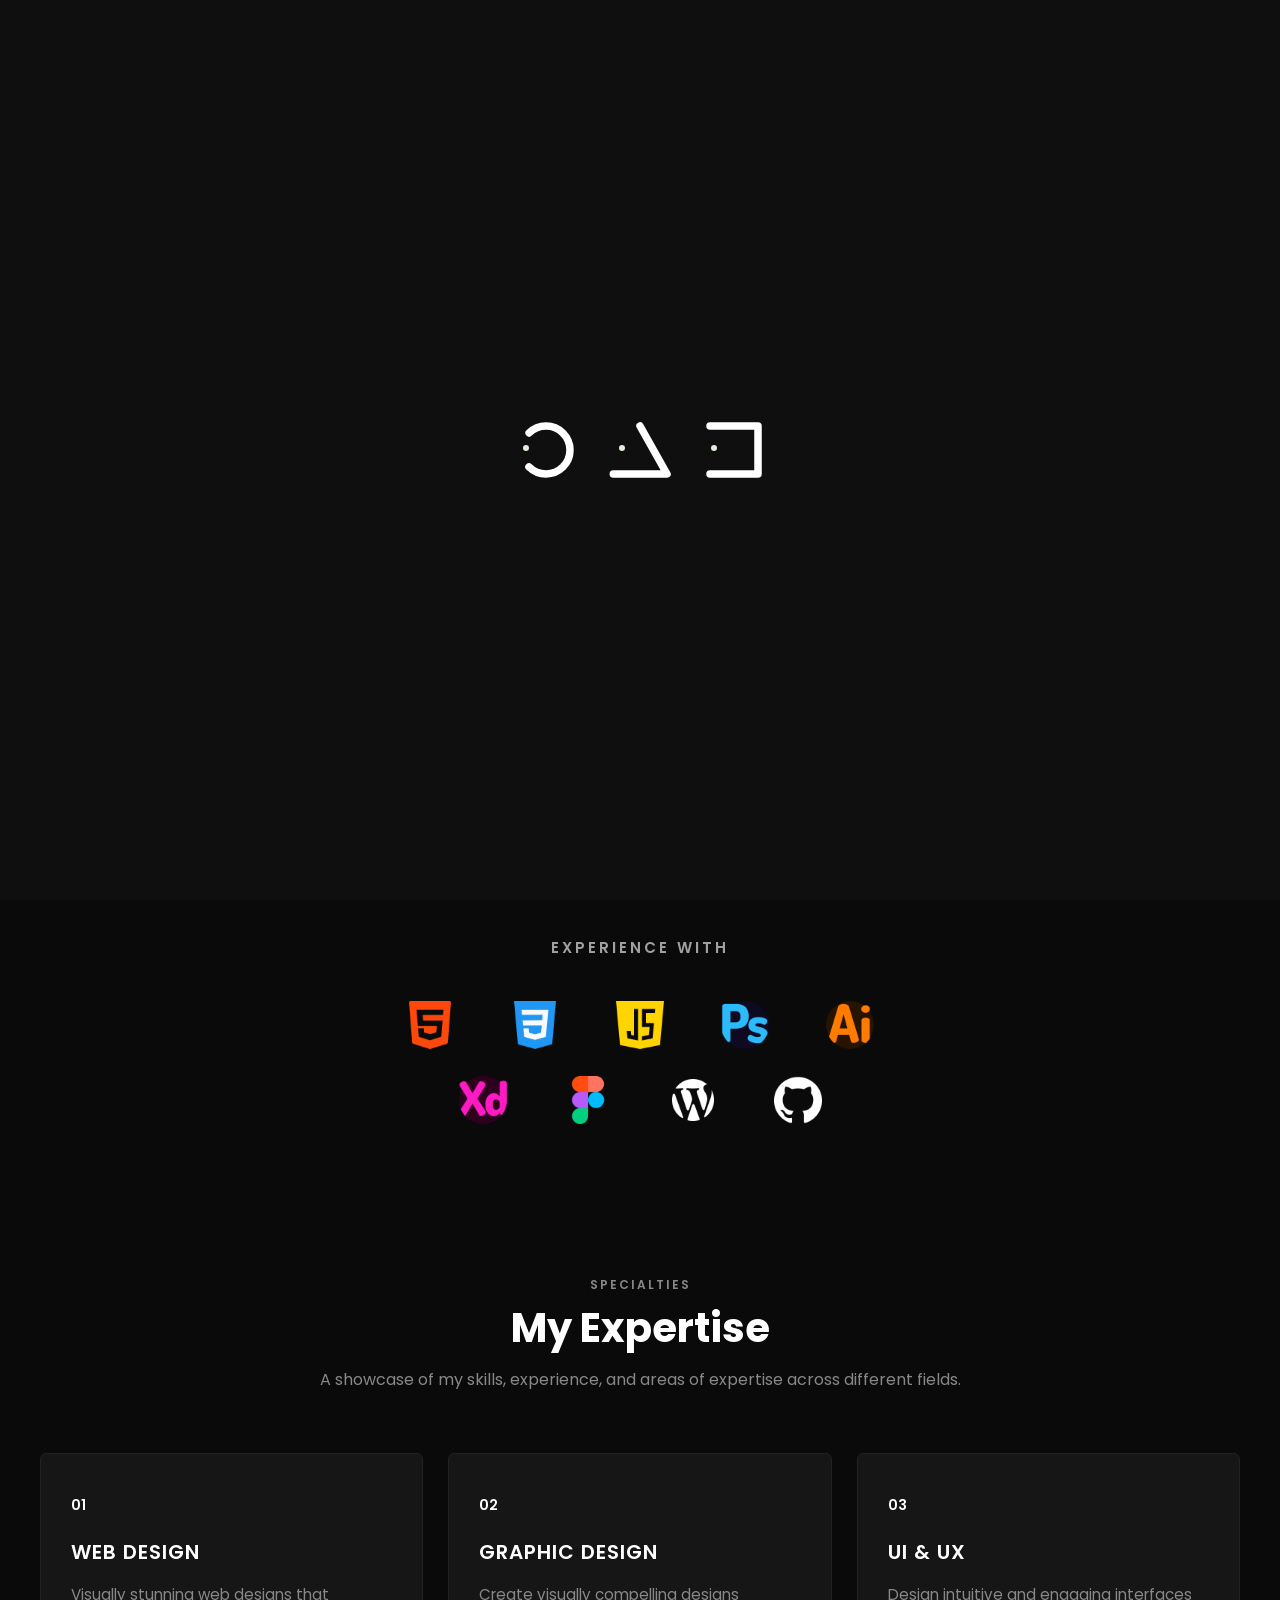
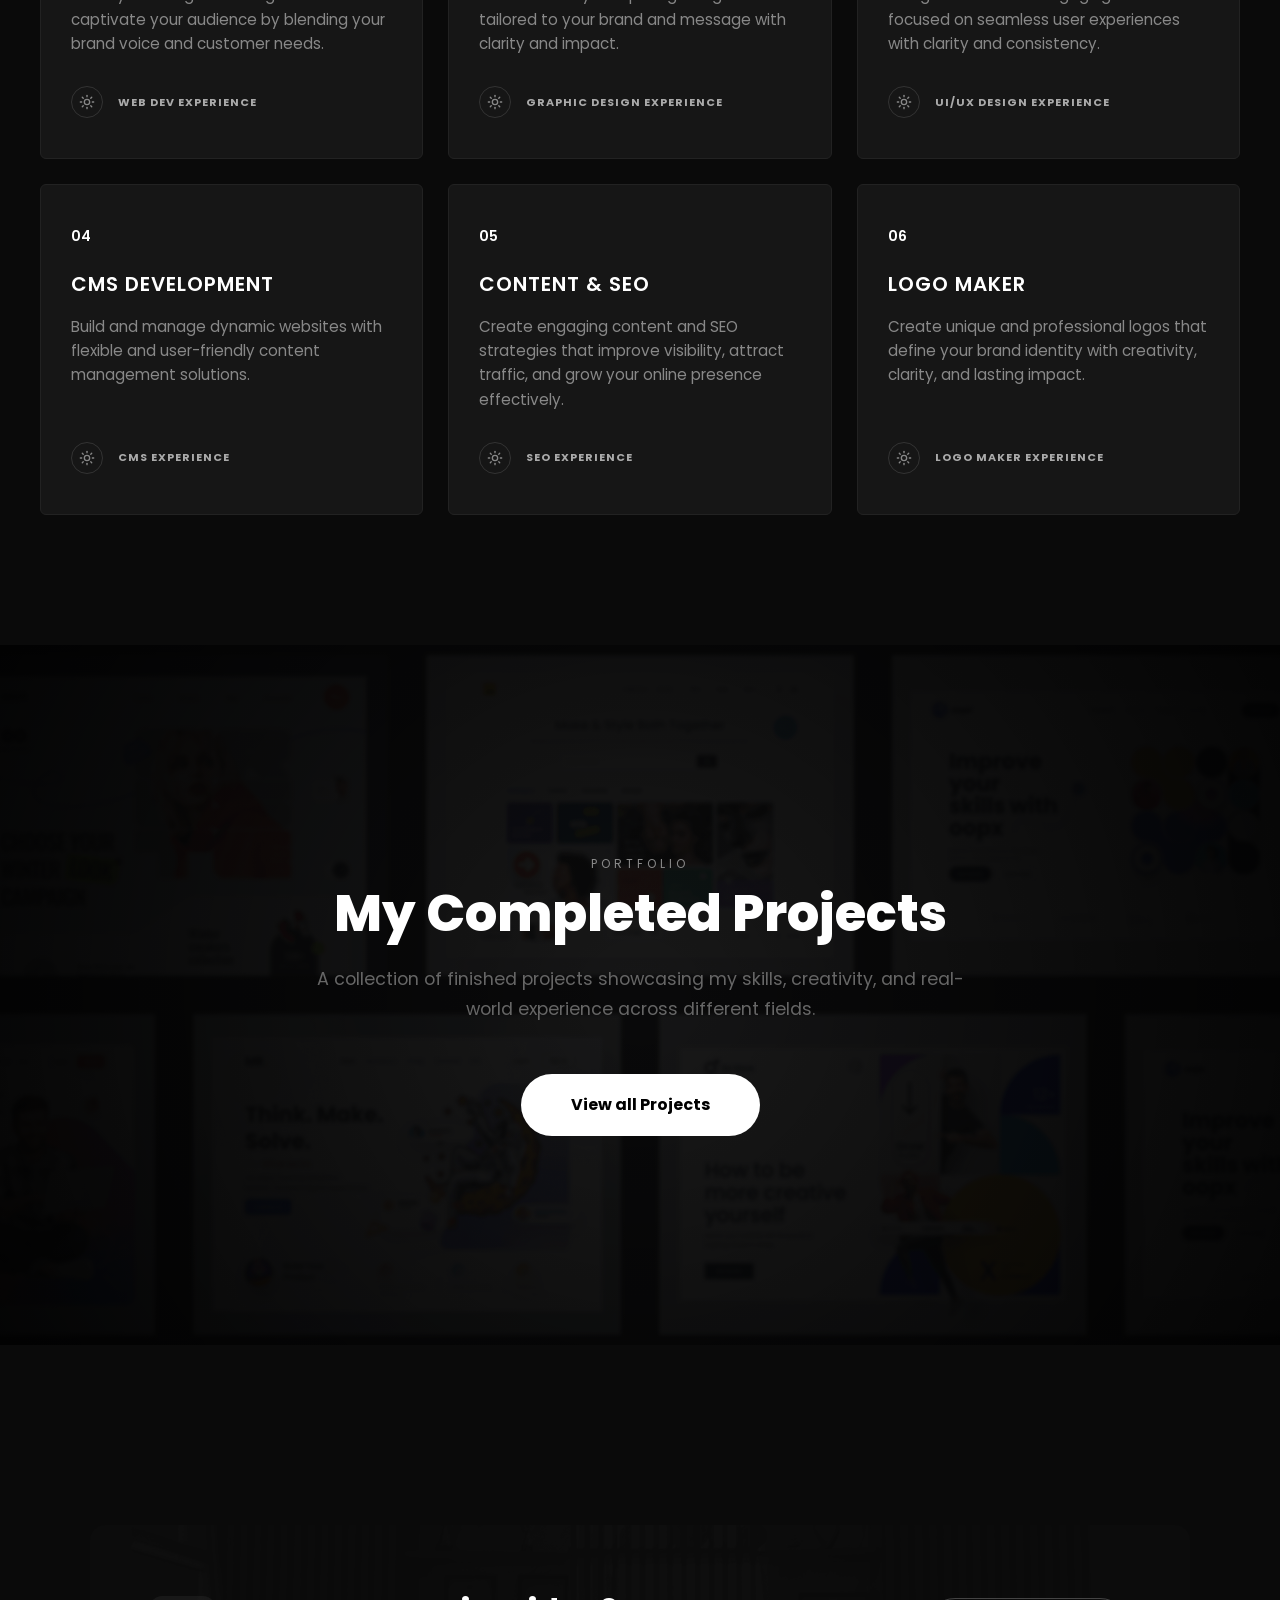
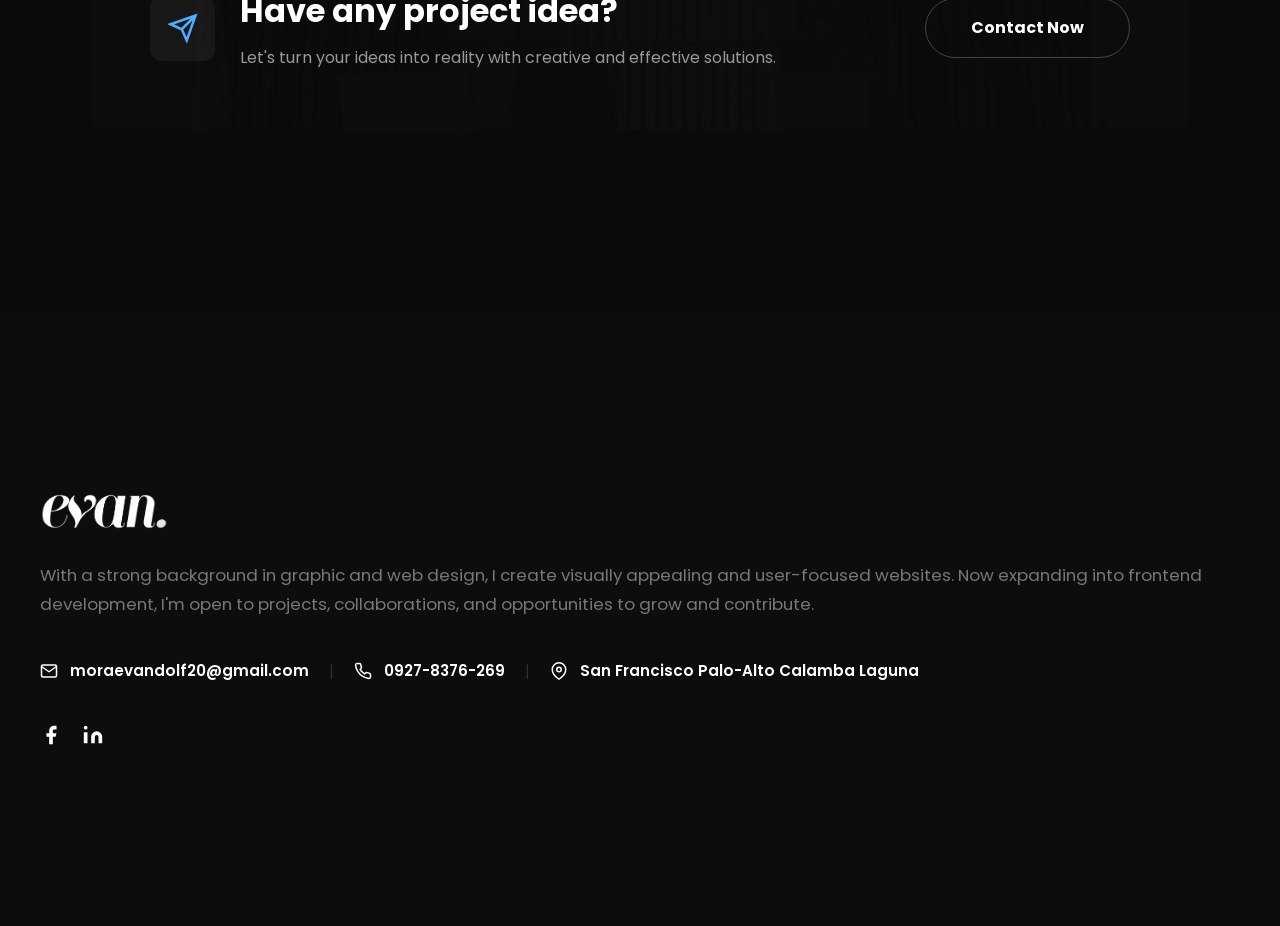
==== index.html @ 70a88225 "Add files via upload" ====
<!doctype html>
<html lang="en">
  <head>
    <meta charset="UTF-8" />
    <meta name="viewport" content="width=device-width, initial-scale=1.0" />
    <title>My Portfolio | Web Experiences</title>
    <link
      href="https://fonts.googleapis.com/css2?family=Poppins:wght@300;400;500;600;700&display=swap"
      rel="stylesheet"
    />
    <link rel="icon" type="image/favicon" href="images/favicon/favicon.png" />
    <link rel="stylesheet" href="assets/style.css" />
    <link rel="stylesheet" href="assets/components/nav.css" />
    <link rel="stylesheet" href="assets/global/global.css" />
    <link rel="stylesheet" href="assets/pages/home.css" />
  </head>
  <body class="loading">
    <!-- PRELOADER -->
    <div id="preloader">
      <!-- CIRCLE -->
      <div class="loader">
        <svg viewBox="0 0 80 80">
          <circle r="32" cy="40" cx="40"></circle>
        </svg>
      </div>

      <!-- TRIANGLE -->
      <div class="loader triangle">
        <svg viewBox="0 0 86 80">
          <polygon points="43 8 79 72 7 72"></polygon>
        </svg>
      </div>

      <!-- RECTANGLE -->
      <div class="loader">
        <svg viewBox="0 0 80 80">
          <rect height="64" width="64" y="8" x="8"></rect>
        </svg>
      </div>
    </div>
    <!-- END PRELOADER -->

    <!--NAVIGATION-->
    <header class="main-header">
      <nav class="nav-container">
        <div class="hamburger" id="hamburger">
          <span></span>
          <span></span>
          <span></span>
        </div>

        <ul class="nav-links nav-left">
          <li><a href="index.html">Home</a></li>
          <li><a href="projects.html">Projects</a></li>
        </ul>

        <div class="logo-wrapper"><a href="index.html">
          <img src="images/emc-logo-green.png" alt="Logo" class="logo-img" />
          </a>
        </div>

        <ul class="nav-links nav-right">
          <li><a href="about.html">About</a></li>
          <li><a href="contact.html">Contact</a></li>
        </ul>

        <div class="mobile-spacer"></div>
      </nav>

      <div class="mobile-menu" id="mobileMenu">
        <ul class="mobile-nav-links">
          <li><a href="index.html">Home</a></li>
          <li><a href="projects.html">Projects</a></li>
          <li><a href="about.html">About</a></li>
          <li><a href="contact.html">Contact</a></li>
        </ul>
      </div>
    </header>
    <!--END NAVIGATION-->

    <div class="em-desktop">
      <!-- MAIN CONTENT -->
      <main>
        <!-- HERO SECTION -->
        <section id="hero" class="section-padding">
          <div class="hero-content">
            <!-- Centered Avatar -->
            <div class="avatar-wrapper">
              <img src="images/avatar.png" alt="Avatar" class="avatar-img" />
            </div>

            <!-- Animated Headline -->
            <h1>
              I design and build modern <br />
              <span class="typing-text">web experiences</span>
            </h1>

            <p>
              With a strong background in graphic and web design, I create
              visually appealing and user-friendly websites now expanding into
              frontend development to bring ideas to life through code.
            </p>

            <div class="cta-buttons">
              <a href="contact.html" class="btn btn-primary">Get In Touch</a>
              <a href="#" class="btn btn-secondary">Download CV</a>
            </div>
          </div>

          <!-- Responsive Tech Stack -->
          <div class="tech-stack">
            <p class="exp-label">EXPERIENCE WITH</p>
            <div class="icons-grid">
              <!-- 9 Icons Containers -->
              <div class="icon-box">
                <img src="images/html-5.png" alt="HTML" />
              </div>
              <div class="icon-box">
                <img src="images/css.png" alt="CSS" />
              </div>
              <div class="icon-box">
                <img src="images/javascript.png" alt="JS" />
              </div>
              <div class="icon-box">
                <img src="images/adobe-ps.png" alt="PS" />
              </div>
              <div class="icon-box">
                <img src="images/adobe-ai.png" alt="AI" />
              </div>
              <div class="icon-box">
                <img src="images/adobe-xp.png" alt="XD" />
              </div>
              <div class="icon-box">
                <img src="images/figma.png" alt="Figma" />
              </div>
              <div class="icon-box">
                <img src="images/wordpress.png" alt="WP" />
              </div>
              <div class="icon-box">
                <img src="images/github.png" alt="Git" />
              </div>
            </div>
          </div>
        </section>
        <!-- END HERO SECTION -->

        <!-- EXPERTISE SECTION -->
        <section id="expertise">
          <div class="expertise-header">
            <span>SPECIALTIES</span>
            <h2>My Expertise</h2>
            <p>
              A showcase of my skills, experience, and areas of expertise across
              different fields.
            </p>
          </div>

          <div class="expertise-grid">
            <div class="expertise-card">
              <div class="expertise-card-top">
                <span class="card-num">01</span>
                <h3>WEB DESIGN</h3>
                <p>
                  Visually stunning web designs that captivate your audience by
                  blending your brand voice and customer needs.
                </p>
              </div>
              <div class="expertise-card-bottom">
                <div class="expertise-icon">
                  <svg
                    xmlns="http://www.w3.org/2000/svg"
                    width="18"
                    height="18"
                    viewBox="0 0 24 24"
                    fill="none"
                    stroke="currentColor"
                    stroke-width="2"
                    stroke-linecap="round"
                    stroke-linejoin="round"
                  >
                    <circle cx="12" cy="12" r="4"></circle>
                    <line x1="12" y1="2" x2="12" y2="4"></line>
                    <line x1="12" y1="20" x2="12" y2="22"></line>
                    <line x1="4.93" y1="4.93" x2="6.34" y2="6.34"></line>
                    <line x1="17.66" y1="17.66" x2="19.07" y2="19.07"></line>
                    <line x1="2" y1="12" x2="4" y2="12"></line>
                    <line x1="20" y1="12" x2="22" y2="12"></line>
                    <line x1="4.93" y1="19.07" x2="6.34" y2="17.66"></line>
                    <line x1="17.66" y1="6.34" x2="19.07" y2="4.93"></line>
                  </svg>
                </div>
                <span>WEB DEV EXPERIENCE</span>
              </div>
            </div>

            <div class="expertise-card">
              <div class="expertise-card-top">
                <span class="card-num">02</span>
                <h3>GRAPHIC DESIGN</h3>
                <p>
                  Create visually compelling designs tailored to your brand and
                  message with clarity and impact.
                </p>
              </div>
              <div class="expertise-card-bottom">
                <div class="expertise-icon">
                  <svg
                    xmlns="http://www.w3.org/2000/svg"
                    width="18"
                    height="18"
                    viewBox="0 0 24 24"
                    fill="none"
                    stroke="currentColor"
                    stroke-width="2"
                    stroke-linecap="round"
                    stroke-linejoin="round"
                  >
                    <circle cx="12" cy="12" r="4"></circle>
                    <line x1="12" y1="2" x2="12" y2="4"></line>
                    <line x1="12" y1="20" x2="12" y2="22"></line>
                    <line x1="4.93" y1="4.93" x2="6.34" y2="6.34"></line>
                    <line x1="17.66" y1="17.66" x2="19.07" y2="19.07"></line>
                    <line x1="2" y1="12" x2="4" y2="12"></line>
                    <line x1="20" y1="12" x2="22" y2="12"></line>
                    <line x1="4.93" y1="19.07" x2="6.34" y2="17.66"></line>
                    <line x1="17.66" y1="6.34" x2="19.07" y2="4.93"></line>
                  </svg>
                </div>
                <span>GRAPHIC DESIGN EXPERIENCE</span>
              </div>
            </div>

            <div class="expertise-card">
              <div class="expertise-card-top">
                <span class="card-num">03</span>
                <h3>UI & UX</h3>
                <p>
                  Design intuitive and engaging interfaces focused on seamless
                  user experiences with clarity and consistency.
                </p>
              </div>
              <div class="expertise-card-bottom">
                <div class="expertise-icon">
                  <svg
                    xmlns="http://www.w3.org/2000/svg"
                    width="18"
                    height="18"
                    viewBox="0 0 24 24"
                    fill="none"
                    stroke="currentColor"
                    stroke-width="2"
                    stroke-linecap="round"
                    stroke-linejoin="round"
                  >
                    <circle cx="12" cy="12" r="4"></circle>
                    <line x1="12" y1="2" x2="12" y2="4"></line>
                    <line x1="12" y1="20" x2="12" y2="22"></line>
                    <line x1="4.93" y1="4.93" x2="6.34" y2="6.34"></line>
                    <line x1="17.66" y1="17.66" x2="19.07" y2="19.07"></line>
                    <line x1="2" y1="12" x2="4" y2="12"></line>
                    <line x1="20" y1="12" x2="22" y2="12"></line>
                    <line x1="4.93" y1="19.07" x2="6.34" y2="17.66"></line>
                    <line x1="17.66" y1="6.34" x2="19.07" y2="4.93"></line>
                  </svg>
                </div>
                <span>UI/UX DESIGN EXPERIENCE</span>
              </div>
            </div>

            <div class="expertise-card">
              <div class="expertise-card-top">
                <span class="card-num">04</span>
                <h3>CMS DEVELOPMENT</h3>
                <p>
                  Build and manage dynamic websites with flexible and
                  user-friendly content management solutions.
                </p>
              </div>
              <div class="expertise-card-bottom">
                <div class="expertise-icon">
                  <svg
                    xmlns="http://www.w3.org/2000/svg"
                    width="18"
                    height="18"
                    viewBox="0 0 24 24"
                    fill="none"
                    stroke="currentColor"
                    stroke-width="2"
                    stroke-linecap="round"
                    stroke-linejoin="round"
                  >
                    <circle cx="12" cy="12" r="4"></circle>
                    <line x1="12" y1="2" x2="12" y2="4"></line>
                    <line x1="12" y1="20" x2="12" y2="22"></line>
                    <line x1="4.93" y1="4.93" x2="6.34" y2="6.34"></line>
                    <line x1="17.66" y1="17.66" x2="19.07" y2="19.07"></line>
                    <line x1="2" y1="12" x2="4" y2="12"></line>
                    <line x1="20" y1="12" x2="22" y2="12"></line>
                    <line x1="4.93" y1="19.07" x2="6.34" y2="17.66"></line>
                    <line x1="17.66" y1="6.34" x2="19.07" y2="4.93"></line>
                  </svg>
                </div>
                <span>CMS EXPERIENCE</span>
              </div>
            </div>

            <div class="expertise-card">
              <div class="expertise-card-top">
                <span class="card-num">05</span>
                <h3>CONTENT & SEO</h3>
                <p>
                  Create engaging content and SEO strategies that improve
                  visibility, attract traffic, and grow your online presence
                  effectively.
                </p>
              </div>
              <div class="expertise-card-bottom">
                <div class="expertise-icon">
                  <svg
                    xmlns="http://www.w3.org/2000/svg"
                    width="18"
                    height="18"
                    viewBox="0 0 24 24"
                    fill="none"
                    stroke="currentColor"
                    stroke-width="2"
                    stroke-linecap="round"
                    stroke-linejoin="round"
                  >
                    <circle cx="12" cy="12" r="4"></circle>
                    <line x1="12" y1="2" x2="12" y2="4"></line>
                    <line x1="12" y1="20" x2="12" y2="22"></line>
                    <line x1="4.93" y1="4.93" x2="6.34" y2="6.34"></line>
                    <line x1="17.66" y1="17.66" x2="19.07" y2="19.07"></line>
                    <line x1="2" y1="12" x2="4" y2="12"></line>
                    <line x1="20" y1="12" x2="22" y2="12"></line>
                    <line x1="4.93" y1="19.07" x2="6.34" y2="17.66"></line>
                    <line x1="17.66" y1="6.34" x2="19.07" y2="4.93"></line>
                  </svg>
                </div>
                <span>SEO EXPERIENCE</span>
              </div>
            </div>

            <div class="expertise-card">
              <div class="expertise-card-top">
                <span class="card-num">06</span>
                <h3>LOGO MAKER</h3>
                <p>
                  Create unique and professional logos that define your brand
                  identity with creativity, clarity, and lasting impact.
                </p>
              </div>
              <div class="expertise-card-bottom">
                <div class="expertise-icon">
                  <svg
                    xmlns="http://www.w3.org/2000/svg"
                    width="18"
                    height="18"
                    viewBox="0 0 24 24"
                    fill="none"
                    stroke="currentColor"
                    stroke-width="2"
                    stroke-linecap="round"
                    stroke-linejoin="round"
                  >
                    <circle cx="12" cy="12" r="4"></circle>
                    <line x1="12" y1="2" x2="12" y2="4"></line>
                    <line x1="12" y1="20" x2="12" y2="22"></line>
                    <line x1="4.93" y1="4.93" x2="6.34" y2="6.34"></line>
                    <line x1="17.66" y1="17.66" x2="19.07" y2="19.07"></line>
                    <line x1="2" y1="12" x2="4" y2="12"></line>
                    <line x1="20" y1="12" x2="22" y2="12"></line>
                    <line x1="4.93" y1="19.07" x2="6.34" y2="17.66"></line>
                    <line x1="17.66" y1="6.34" x2="19.07" y2="4.93"></line>
                  </svg>
                </div>
                <span>LOGO MAKER EXPERIENCE</span>
              </div>
            </div>
          </div>
        </section>
        <!-- END EXPERTISE SECTION -->

        <!-- PORTFOLIO SECTION -->
        <section id="portfolio">
          <div class="portfolio-content">
            <div class="portfolio-header">
              <span>PORTFOLIO</span>
              <h2>My Completed Projects</h2>
              <p>
                A collection of finished projects showcasing my skills,
                creativity, and real-world experience across different fields.
              </p>
            </div>

            <div class="portfolio-cta">
              <a href="projects.html" class="btn-main">View all Projects</a>
            </div>
          </div>

          <div class="portfolio-bg-wrapper">
            <img
              src="images/complete-project-bg.png"
              alt="Projects Background"
              class="bg-img"
            />
            <div class="bg-overlay"></div>
          </div>
        </section>
        <!-- END PORTFOLIO SECTION -->

        <!-- CTA CONTACT NOW -->
        <section id="cta-contact">
          <div class="cta-container">
            <div class="cta-bg-wrapper">
              <img
                src="images/cta-background.png"
                alt="Call to action background"
                class="cta-bg-img"
              />
              <div class="cta-overlay"></div>
            </div>

            <div class="cta-content">
              <div class="cta-left">
                <div class="cta-icon">
                  <svg
                    viewBox="0 0 24 24"
                    fill="none"
                    stroke="currentColor"
                    stroke-width="2"
                  >
                    <path d="M22 2L11 13M22 2l-7 20-4-9-9-4 20-7z" />
                  </svg>
                </div>
                <div class="cta-text">
                  <h3>Have any project idea?</h3>
                  <p>
                    Let's turn your ideas into reality with creative and
                    effective solutions.
                  </p>
                </div>
              </div>

              <div class="cta-right">
                <a href="contact.html" class="btn-cta-main">Contact Now</a>
              </div>
            </div>
          </div>
        </section>
        <!-- END CONTACT NOW-->
      </main>
      <!-- END MAIN CONTENT -->
    </div>

    <!-- FOOTER -->
    <footer id="main-footer">
      <div class="footer-container">
        <!-- Logo Section -->
        <div class="footer-logo">
          <a href="index.html" class="footer-logo-link">
            <img
              src="images/emc-logo-green.png"
              alt="Evan Logo"
              class="footer-logo-img"
            />
          </a>
        </div>

        <!-- Description Section -->
        <div class="footer-description">
          <p>
            With a strong background in graphic and web design, I create
            visually appealing and user-focused websites. Now expanding into
            frontend development, I'm open to projects, collaborations, and
            opportunities to grow and contribute.
          </p>
        </div>

        <!-- Contact Info Section -->
        <div class="footer-contact">
          <div class="contact-item">
            <svg
              width="18"
              height="18"
              viewBox="0 0 24 24"
              fill="none"
              stroke="currentColor"
              stroke-width="2"
              stroke-linecap="round"
              stroke-linejoin="round"
            >
              <path
                d="M4 4h16c1.1 0 2 .9 2 2v12c0 1.1-.9 2-2 2H4c-1.1 0-2-.9-2-2V6c0-1.1.9-2 2-2z"
              ></path>
              <polyline points="22,6 12,13 2,6"></polyline>
            </svg>
            <a href="mailto:moraevandolf20@gmail.com"
              >moraevandolf20@gmail.com</a
            >
          </div>

          <span class="divider">|</span>

          <div class="contact-item">
            <svg
              width="18"
              height="18"
              viewBox="0 0 24 24"
              fill="none"
              stroke="currentColor"
              stroke-width="2"
              stroke-linecap="round"
              stroke-linejoin="round"
            >
              <path
                d="M22 16.92v3a2 2 0 0 1-2.18 2 19.79 19.79 0 0 1-8.63-3.07 19.5 19.5 0 0 1-6-6 19.79 19.79 0 0 1-3.07-8.67A2 2 0 0 1 4.11 2h3a2 2 0 0 1 2 1.72 12.84 12.84 0 0 0 .7 2.81 2 2 0 0 1-.45 2.11L8.09 9.91a16 16 0 0 0 6 6l1.27-1.27a2 2 0 0 1 2.11-.45 12.84 12.84 0 0 0 2.81.7A2 2 0 0 1 22 16.92z"
              ></path>
            </svg>
            <span>0927-8376-269</span>
          </div>

          <span class="divider">|</span>

          <div class="contact-item">
            <svg
              width="18"
              height="18"
              viewBox="0 0 24 24"
              fill="none"
              stroke="currentColor"
              stroke-width="2"
              stroke-linecap="round"
              stroke-linejoin="round"
            >
              <path d="M21 10c0 7-9 13-9 13s-9-6-9-13a9 9 0 0 1 18 0z"></path>
              <circle cx="12" cy="10" r="3"></circle>
            </svg>
            <span>San Francisco Palo-Alto Calamba Laguna</span>
          </div>
        </div>

        <!-- Social Media Section -->
        <div class="footer-socials">
          <a href="#" aria-label="Facebook">
            <svg width="22" height="22" viewBox="0 0 24 24" fill="currentColor">
              <path
                d="M18 2h-3a5 5 0 0 0-5 5v3H7v4h3v8h4v-8h3l1-4h-4V7a1 1 0 0 1 1-1h3z"
              ></path>
            </svg>
          </a>
          <a href="#" aria-label="LinkedIn">
            <svg width="22" height="22" viewBox="0 0 24 24" fill="currentColor">
              <path
                d="M16 8a6 6 0 0 1 6 6v7h-4v-7a2 2 0 0 0-2-2 2 2 0 0 0-2 2v7h-4v-7a6 6 0 0 1 6-6z"
              ></path>
              <rect x="2" y="9" width="4" height="12"></rect>
              <circle cx="4" cy="4" r="2"></circle>
            </svg>
          </a>
        </div>
      </div>
    </footer>
    <!-- END FOOTER -->

    <script src="js/main.js"></script>
  </body>
</html>
---- assets/style.css ----
/*global*/
@import url("global/reset.css");
@import url("global/responsive.css");
@import url("global/variables.css");
@import url("global/loader.css");

/*components*/
@import url("components/animation.css");
@import url("components/buttons.css");
@import url("components/cards.css");
@import url("components/footer.css");
@import url("components/section-titles.css");
@import url("components/social-icons.css");
---- assets/components/nav.css ----
/*NAVIGATION SECTION*/
.main-header {
  width: 100%;
  height: 120px;
  background-color: var(--bg-dark);
  position: fixed;
  top: 0;
  left: 0;
  z-index: 1000;
  display: flex;
  align-items: center;
  padding: 80px 0;
  /*border-bottom: 1px solid #1a1a1a;*/
}

.nav-container {
  width: 100%;
  max-width: 1200px;
  margin: 0 auto;
  display: flex;
  align-items: center;
  justify-content: space-between;
  padding: 0 40px;
}

/* Desktop Links Positioning */
.nav-left {
  display: flex;
  justify-content: flex-end;
  flex: 1;
  gap: 80px;
}

.nav-right {
  display: flex;
  justify-content: flex-start;
  flex: 1;
  gap: 80px;
}

.nav-links {
  list-style: none;
}

.nav-links a {
  color: var(--text-white);
  text-decoration: none;
  font-family: poppins, sans-serif;
  font-size: 12px;
  font-weight: 500;
  letter-spacing: 1px;
  text-transform: uppercase;
  letter-spacing: 2%;
}

.nav-links a:hover {
  color: var(--accent-blue);
}

/* Logo Center Wrapper */
.logo-wrapper {
  padding: 0 80px;
  display: flex;
  justify-content: center;
}

.logo-img {
  height: 45px;
  width: auto;
}

/* Desktop: Default Hidden Hamburger */
.hamburger {
  display: none;
  flex-direction: column;
  gap: 6px;
  align-items: center;
  justify-content: center;
  width: 30px;
  cursor: pointer;
  z-index: 2000;
}

.hamburger span {
  width: 100%;
  flex-direction: column;
  height: 2px;
  background-color: #ffffff;
  transition: 0.3s ease;
  transform-origin: center;
}

.hamburger span:nth-child(1) {
  width: 50%;
  align-self: flex-start;
}

.hamburger span:nth-child(2) {
  width: 100%;
}

.hamburger span:nth-child(3) {
  width: 50%;
  align-self: flex-end;
}

/*active state (x icon)*/
.hamburger.active span:nth-child(1) {
  transform: rotate(45deg);
  width: 100%;
}

.hamburger.active span:nth-child(2) {
  opacity: 0;
  display: none;
}

.hamburger.active span:nth-child(3) {
  transform: rotate(-45deg);
  width: 100%;
  margin-top: -7px;
}
/* NAVIGATION SECTION END HERE */

/* NAV RESPONSIVE MOBILE & TABLET */
@media (max-width: 1024px) {
  .nav-left,
  .nav-right {
    display: none !important; 
  }

  .nav-container {
    display: flex;
    justify-content: space-between;
    align-items: center;
    padding: 0 20px;
    position: relative;
    width: 100%;
  }

  .hamburger {
    display: flex !important;
    order: 2;
    margin-left: auto;
  }

  .logo-wrapper {
    position: absolute;
    left: 50%;
    top: 50%;
    transform: translate(-50%, -50%);
    z-index: 10;
  }

  .mobile-spacer {
    display: block;
    order: 1;
    width: 30px;
    visibility: hidden;
  }
}

/* Mobile Menu Slide-in */
.mobile-menu {
  position: fixed;
  top: 0;
  left: -100%; 
  width: 100%;
  height: 100vh;
  background-color: #000000;
  z-index: 1500;
  display: flex;
  justify-content: center;
  align-items: center;
  transition: 0.5s ease-in-out;
}

.mobile-menu.active {
  left: 0;
}

.mobile-nav-links {
  list-style: none;
  text-align: center;
  padding: 0;
}

.mobile-nav-links li {
  margin: 30px 0; 
}

.mobile-nav-links a {
  color: #ffffff !important; 
  font-size: 2rem; 
  font-weight: 600; 
  text-decoration: none;
  text-transform: uppercase;
  letter-spacing: 2px;
  transition: 0.3s;
}

.mobile-nav-links a:hover {
  color: var(--accent-blue) !important; 
}

/* HAMBURGER ICON COLOR */
.hamburger span {
  background-color: #ffffff !important; 
}

/* RESPONSIVE CONTROL */
@media (min-width: 1025px) {
  /* DESKTOP ONLY */
  .mobile-menu {
    display: none !important;
  }

  .hamburger {
    display: none !important;
  }
}

@media (max-width: 1024px) {
  /* TABLET & MOBILE ONLY */
  .nav-left,
  .nav-right {
    display: none !important;
  }

  .hamburger {
    display: flex !important;
  }
}
---- assets/global/global.css ----
body {
    background-color: var(--bg-dark);
    color: var(--text-white);
    line-height: 1.6;
    overflow-x: hidden; /* Prevent horizontal scroll */
}

img{
    width:100%;
    display:block;
}

/*section{
    padding:100px 0;
}*/

a{
    text-decoration:none;
    color:inherit;
}

ul{
    list-style:none;
}


/* --- TEXT SIZES (Global) --- */
h1{
    font-size: clamp(3.5rem, 6vw, 5rem);
    font-weight: 700;
    margin-bottom: 20px;
    line-height: 1.1;
}

h2{
    font-size: clamp(2.5rem, 5vw, 3.5rem);
    font-weight: 600;
    line-height: 1.2;
}

h3{
    font-size: clamp(1.5rem, 3vw, 2rem);
    font-weight: 600;
}

p{
    font-size: clamp(1rem, 1.5vw, 1.1rem);
    color: var(--text-muted);
    line-height: 1.7;
}
/*End*/


/* --- LAYOUT UTILITIES --- */
.section-padding {
    padding: 100px 0;
}

.grid-container {
    display: grid;
    grid-template-columns: repeat(auto-fit, minmax(300px, 100%));
    gap: 20px;
    margin-top: 40px;
}
/*End*/
---- assets/pages/home.css ----
/* =========================
       HERO SECTION
========================= */
#hero {
  display: flex;
  flex-direction: column;
  align-items: center;
  text-align: center;
  width: 100%;
  background-color: #0a0a0a;
  color: var(--text-white);
  overflow: hidden;
}

.hero-content {
  width: 100%;
  display: flex;
  flex-direction: column;
  align-items: center;
}

/* Avatar */
.avatar-wrapper {
  width: 180px;
  height: 180px;
  margin-bottom: 40px;
  margin-top: 120px;
  display: flex;
  justify-content: center;
  align-items: center;
  overflow: hidden;
  border-radius: 50%;
}

.avatar-img {
  width: 100%;
  height: 100%;
  object-fit: cover;
}

/*h1 typewriter effect*/
h1 {
  font-size: 3.5rem;
  font-weight: 700;
  line-height: 1.1;
  margin-bottom: 25px;
  color: var(--text-white);
}

.typing-text {
  background: linear-gradient(to right, #c5e9b7, #beddb2f7, #ffffff);
  background-clip: text;
  -webkit-text-fill-color: transparent;
  display: inline-block;
  overflow: hidden;
  white-space: nowrap;
  border-right: 3px solid #4facfe;
  width: 15ch;
  animation:
    typing-full 4s steps(13) infinite,
    blink-cursor 0.75s step-end infinite;
}

.cta-buttons .btn-primary {
  margin-right: 15px;
}

@keyframes typing-full {
  0% {
    width: 0;
  }
  10% {
    width: 0;
  }
  50%,
  90% {
    width: 13.5ch;
  }
  100% {
    width: 13.5ch;
  }
}

@keyframes blink-cursor {
  from,
  to {
    border-color: transparent;
  }
  50% {
    border-color: #4facfe;
  }
}

/* Paragraph */
.hero-content p {
  width: 100%;
  max-width: 650px;
  font-size: 1.1rem;
  color: var(--text-muted);
  margin: 0 auto 45px auto;
  line-height: 1.6;
}

/* tech stack grid */
.tech-stack {
  margin-top: 150px;
  width: 100%;
}

.exp-label {
  font-size: 15px;
  letter-spacing: 3px;
  color: var(--text-muted);
  margin-bottom: 40px;
  font-weight: 600;
}

.icons-grid {
  display: flex;
  flex-wrap: wrap;
  justify-content: center;
  gap: 30px;
  max-width: 550px;
  margin: 0 auto;
  gap: 25px;
}

.icon-box {
  /* Desktop and Tablet (min-width: 769px) */
  flex: 0 1 calc(20% - 30px);
  display: flex;
  justify-content: center;
  align-items: center;
  width: 50px;
  height: 50px;
}

.icon-box img {
  max-width: 60%;
  height: auto;
}

/* =========================
    EXPERTISE SECTION
========================= */
#expertise {
  width: 100%;
  /*background-color: #111111;*/
  color: var(--text-white);
  padding: 50px 20px;
  box-sizing: border-box;
}

.expertise-header {
  text-align: center;
  margin-bottom: 60px;
}

.expertise-header span {
  display: block;
  font-size: 12px;
  font-weight: 600;
  color: #888888;
  letter-spacing: 2px;
  text-transform: uppercase;
  margin-bottom: 10px;
}

.expertise-header h2 {
  font-size: 2.5rem;
  font-weight: 700;
  margin: 0 0 15px 0;
}

.expertise-header p {
  color: #888888;
  font-size: 1rem;
  max-width: 700px;
  margin: 0 auto;
  line-height: 1.6;
}

.expertise-grid {
  display: grid;
  grid-template-columns: 1fr; 
  gap: 25px;
  max-width: 1200px;
  margin: 0 auto;
  width: 100%;
}

.expertise-card {
  background-color: #161616;
  border: 1px solid #222222;
  border-radius: 6px;
  padding: 40px 30px;
  display: flex;
  flex-direction: column;
  justify-content: space-between;
  min-height: 280px;
  transition: all 0.3s ease;
  box-sizing: border-box;
}

.expertise-card:hover {
  transform: translateY(-8px);
  border-color: #dfeed9; 
  box-shadow: 0 10px 30px rgba(0, 0, 0, 0.4);
}

.expertise-card-top .card-num {
  font-size: 14px;
  color: #ffffff;
  font-weight: 600;
  margin-bottom: 20px;
  display: block;
}

.expertise-card-top h3 {
  font-size: 1.25rem;
  font-weight: 600;
  margin: 0 0 15px 0;
  letter-spacing: 1px;
}

.expertise-card-top p {
  color: #888888;
  font-size: 0.95rem;
  line-height: 1.6;
  margin: 0;
}

.expertise-card-bottom {
  display: flex;
  align-items: center;
  gap: 15px;
  margin-top: 30px;
}

.expertise-icon {
  width: 32px;
  height: 32px;
  border: 1px solid #333333;
  border-radius: 50%;
  display: flex;
  align-items: center;
  justify-content: center;
  color: #888888;
  transition: all 0.3s ease;
  flex-shrink: 0;
}

.expertise-card:hover .expertise-icon {
  color: #dfeed9;
  border-color: #dfeed9;
  transform: rotate(45deg);
}

.expertise-icon svg {
  width: 16px;
  height: 16px;
}

.expertise-card-bottom span {
  font-size: 11px;
  font-weight: 700;
  color: #aaaaaa;
  letter-spacing: 1px;
}

/* =========================
    PORTFOLIO SECTION
========================= */
#portfolio {
  position: relative;
  width: 100%;
  min-height: 700px;
  display: flex;
  align-items: center;
  justify-content: center;
  overflow: hidden;
  background-color: #0a0a0a;
  margin-top: 80px;
}

/* CONTENT LAYER */
.portfolio-content {
  position: relative;
  z-index: 10; 
  text-align: center;
  padding: 0 20px;
  pointer-events: auto; 
}

/* BACKGROUND LAYER */
.portfolio-bg-wrapper {
  position: absolute;
  top: 0;
  left: 0;
  width: 100%;
  height: 100%;
  z-index: 1;
}

.bg-img {
  width: 100%;
  height: 100%;
  object-fit: cover;
  opacity: 0.25;
}

.bg-overlay {
  position: absolute;
  top: 0;
  left: 0;
  width: 100%;
  height: 100%;
  background: radial-gradient(
    circle,
    rgba(0, 0, 0, 0) 0%,
    rgba(0, 0, 0, 0.8) 100%
  );
}

/* TEXT & BUTTON STYLES */
.portfolio-header span {
  font-size: 12px;
  letter-spacing: 4px;
  color: #888;
  display: block;
  margin-bottom: 10px;
}

.portfolio-header h2 {
  font-size: 3.2rem;
  font-weight: 800;
  color: #fff;
  margin-bottom: 20px;
}

.portfolio-header p {
  color: #666;
  max-width: 650px;
  margin: 0 auto 50px auto;
  line-height: 1.7;
}

.btn-main {
  display: inline-block;
  background-color: #fff;
  color: #000;
  padding: 18px 50px;
  border-radius: 50px;
  font-weight: 700;
  text-decoration: none;
  transition: all 0.3s ease;
}

.btn-main:hover {
  transform: scale(1.05);
  box-shadow: 0 10px 30px rgba(255, 255, 255, 0.1);
}

/* =========================
    CTA CONTACT SECTION
========================= */
#cta-contact {
  padding: 180px 20px;
  background-color: #0a0a0a;
  width: 100%;
  box-sizing: border-box;
}

.cta-container {
  position: relative;
  max-width: 1100px;
  margin: 0 auto;
  border-radius: 15px;
  overflow: hidden;
  min-height: 200px;
  display: flex;
  align-items: center;
  padding: 60px;
}

/* Background Fix */
.cta-bg-wrapper {
  position: absolute;
  top: 0;
  left: 0;
  width: 100%;
  height: 100%;
  z-index: 1;
}

.cta-bg-img {
  width: 100%;
  height: 100%;
  object-fit: cover;
  opacity: 0.2;
  display: block;
}

.cta-overlay {
  position: absolute;
  top: 0;
  left: 0;
  width: 100%;
  height: 100%;
}

/* Content Layer */
.cta-content {
  position: relative;
  z-index: 2;
  width: 100%;
  display: flex;
  justify-content: space-between;
  align-items: center;
  gap: 30px;
}

.cta-left {
  display: flex;
  align-items: center;
  gap: 25px;
  text-align: left;
}

.cta-icon {
  width: 65px;
  height: 65px;
  background: rgba(255, 255, 255, 0.05);
  border-radius: 12px;
  display: flex;
  align-items: center;
  justify-content: center;
  color: #4facfe;
  flex-shrink: 0;
}

.cta-icon svg {
  width: 30px;
  height: 30px;
}

.cta-text h3 {
  font-size: 2rem;
  font-weight: 700;
  color: #fff;
  margin-bottom: 8px;
}

.cta-text p {
  color: #999;
  font-size: 1rem;
}

/* Button Hover */
.btn-cta-main {
  display: inline-block;
  background-color: transparent;
  color: #fff;
  padding: 16px 45px;
  border-radius: 50px;
  border: 1px solid #444;
  font-weight: 700;
  text-decoration: none;
  font-size: 1rem;
  transition: all 0.3s cubic-bezier(0.4, 0, 0.2, 1);
  white-space: nowrap;
}

/* Hover effect */
.btn-cta-main:hover {
  transform: scale(1.05);
  background-color: #ffffff;
  color: #000000;
  border-color: #ffffff;
  box-shadow: 0 15px 40px rgba(0, 0, 0, 0.6);
}

/* =========================
    FOOTER SECTION
========================= */
#main-footer {
  background-color: #0d0d0d;
  padding: 180px 40px;
  color: #ffffff;
  font-family: sans-serif;
}

.footer-container {
  max-width: 1200px;
  margin: 0 auto;
  display: flex;
  flex-direction: column;
  align-items: flex-start;
}

/* Footer Logo Container */
.footer-logo {
  margin-bottom: 30px;
  display: flex;
}

/* Logo Image Styling */
.footer-logo-img {
  height: 40px;
  width: auto;
  display: block;
  transition: transform 0.3s ease;
}

.footer-logo-link:hover .footer-logo-img {
  transform: scale(1.05);
}

/* Description Text */
.footer-description {
  max-width: 100%;
  margin-bottom: 40px;
}

.footer-description p {
  color: #777; 
  line-height: 1.7;
  font-size: 1.05rem;
  margin: 0;
}

/* Contact Info Row */
.footer-contact {
  display: flex;
  align-items: center;
  gap: 20px;
  margin-bottom: 40px;
  flex-wrap: wrap;
}

.contact-item {
  display: flex;
  align-items: center;
  gap: 12px;
  font-weight: 600;
  font-size: 0.95rem;
}

.contact-item a {
  color: #ffffff;
  text-decoration: none;
  transition: color 0.3s;
}

.contact-item a:hover {
  color: #dfeed9;
}

.divider {
  color: #333;
  font-weight: 300;
}

/* Social Icons */
.footer-socials {
  display: flex;
  gap: 20px;
}

.footer-socials a {
  color: #ffffff;
  transition:
    transform 0.3s,
    color 0.3s;
  display: flex;
  align-items: center;
}

.footer-socials a:hover {
  color: #dfeed9;
  transform: translateY(-3px);
}

/* =========================
  RESPONSIVE BREAKPOINTS
========================= */
/*Desktop Layout */
@media (min-width: 1025px) {
  .icon-box {
    flex: 0 1 calc(20% - 30px); /* 5 icons per row */
  }

  .expertise-grid {
    grid-template-columns: repeat(3, 1fr);
  }
}

/* Tablet Layout */
@media (min-width: 750px) and (max-width: 1024px) {
  .hero-content h1 {
    font-size: 3rem;
  }

  .typing-text {
    font-size: inherit;
  }

  .icons-grid {
    grid-template-columns: repeat(3, 1fr);
    max-width: 520px;
  }

  #expertise {
    padding: 20px 20px;
  }

  .expertise-header p {
    width: 80%;
  }

  .tech-stack {
    margin-top: 100px;
  }

  .expertise-grid {
    grid-template-columns: repeat(2, 1fr);
  }

  .portfolio-header h2 {
    font-size: 2.2rem;
  }

  .portfolio-header p {
    font-size: 1rem;
    width: 80%;
  }

  #portfolio {
    min-height: 500px;
  }

  #cta-contact {
    padding: 150px 20px;
  }

  .cta-container {
    padding: 60px 20px;
    width: 600px;
  }

  .cta-content {
    flex-direction: column;
    text-align: center; 
    gap: 35px;
  }

  .cta-left {
    flex-direction: column;
    text-align: center; 
    gap: 20px;
    width: 100%;
  }

  /* ETO YUNG FIX PARA SA HEADER AT PARAGRAPH */
  .cta-text {
    width: 100%;
    text-align: center;
  }

  .cta-text h3 {
    font-size: 1.8rem;
    margin-left: auto;
    margin-right: auto;
  }

  .cta-text p {
    font-size: 1rem;
    margin-left: auto;
    margin-right: auto;
    padding: 8px 0;
    max-width: 400px;
  }

  .btn-cta-main {
    width: 100%;
    max-width: 280px;
    margin: 0 auto;
  }

  #main-footer {
    padding: 120px 70px;
  }

  .footer-container {
    align-items: center;
    text-align: center;
  }

  .footer-contact {
    justify-content: center;
    flex-direction: column;
    gap: 25px;
  }

  .divider {
    display: none;
  }
}

/* Mobile Layout (.em-mobile) */
@media (max-width: 426px) {
  #hero {
    overflow-x: hidden;
  }

  h1 {
    font-size: 2rem !important;
    line-height: 1.3 !important;
    padding: 0 15px;
  }

  .typing-text {
    display: inline-block;
    overflow: hidden;
    white-space: nowrap;

    width: 13.5ch;

    border-right: 2px solid #4facfe;

    animation:
      typing-mobile 4s steps(13) infinite,
      blink-cursor 0.75s step-end infinite;
  }

  @keyframes typing-mobile {
    0% {
      width: 0;
    }

    50%,
    90% {
      width: 13.5ch;
    }

    100% {
      width: 13.5ch;
    }
  }

  .btn-primary,
  .btn-secondary {
    margin-bottom: 20px;
    width: 100%;
  }

  .hero-content p {
    max-width: 350px !important;
  }

  /* 3x3 Grid for Mobile */
  .icons-grid {
    display: grid;
    grid-template-columns: repeat(3, 1fr);
    gap: 40px 20px;
    max-width: 280px;
  }

  .icon-box {
    width: 100%;
    flex: none;
  }

  #expertise {
    padding: 20px 20px;
  }

  .tech-stack {
    margin-top: 100px;
  }

  .portfolio-content {
    padding: 0 50px;
  }

  .portfolio-header h2 {
    font-size: 2.5rem;
  }

  #cta-contact {
    padding: 100px 40px;
  }

  .cta-container {
    padding: 50px 50px;
    flex-direction: column;
  }

  /* Center the whole content block */
  .cta-content {
    flex-direction: column;
    text-align: center;
    gap: 30px;
    width: 100%;
  }

  /* Center the icon to text wrapper */
  .cta-left {
    flex-direction: column;
    align-items: center; 
    text-align: center;
    gap: 15px;
    width: 100%;
  }

  .cta-text {
    width: 100%;
    text-align: center;
  }

  .cta-text h3 {
    font-size: 1.5rem;
    margin: 0 auto 10px auto;
  }

  .cta-text p {
    font-size: 0.95rem;
    margin: 0 auto;
    max-width: 100%;
  }

  /* Center the button container */
  .cta-right {
    width: 100%;
    display: flex;
    justify-content: center;
  }

  /* Button width adjustment for the small screen */
  .btn-cta-main {
    width: 100%;
    max-width: 260px;
    margin: 0 auto;
    padding: 14px 30px;
  }

  #main-footer {
    padding: 100px 50px;
  }

  .footer-container {
    align-items: center;
    text-align: center;
  }

  .footer-logo {
    width: 100%;
    justify-content: center;
    margin-bottom: 25px;
  }

  .footer-logo-img {
    height: 35px; 
  }

  /* Contact section fix */
  .footer-contact {
    flex-direction: column; 
    align-items: center;
    width: 100%;
    gap: 35px;
  }

  /* Delete White Lines (Dividers) */
  .footer-contact .divider {
    display: none; 
  }

  .contact-item {
    flex-direction: column;
    gap: 8px;
    width: 100%;
  }

  .contact-item svg {
    margin: 0 auto;
  }

  /* Socials center */
  .footer-socials {
    justify-content: center;
    width: 100%;
    margin-top: 10px;
    gap: 30px;
  }
}
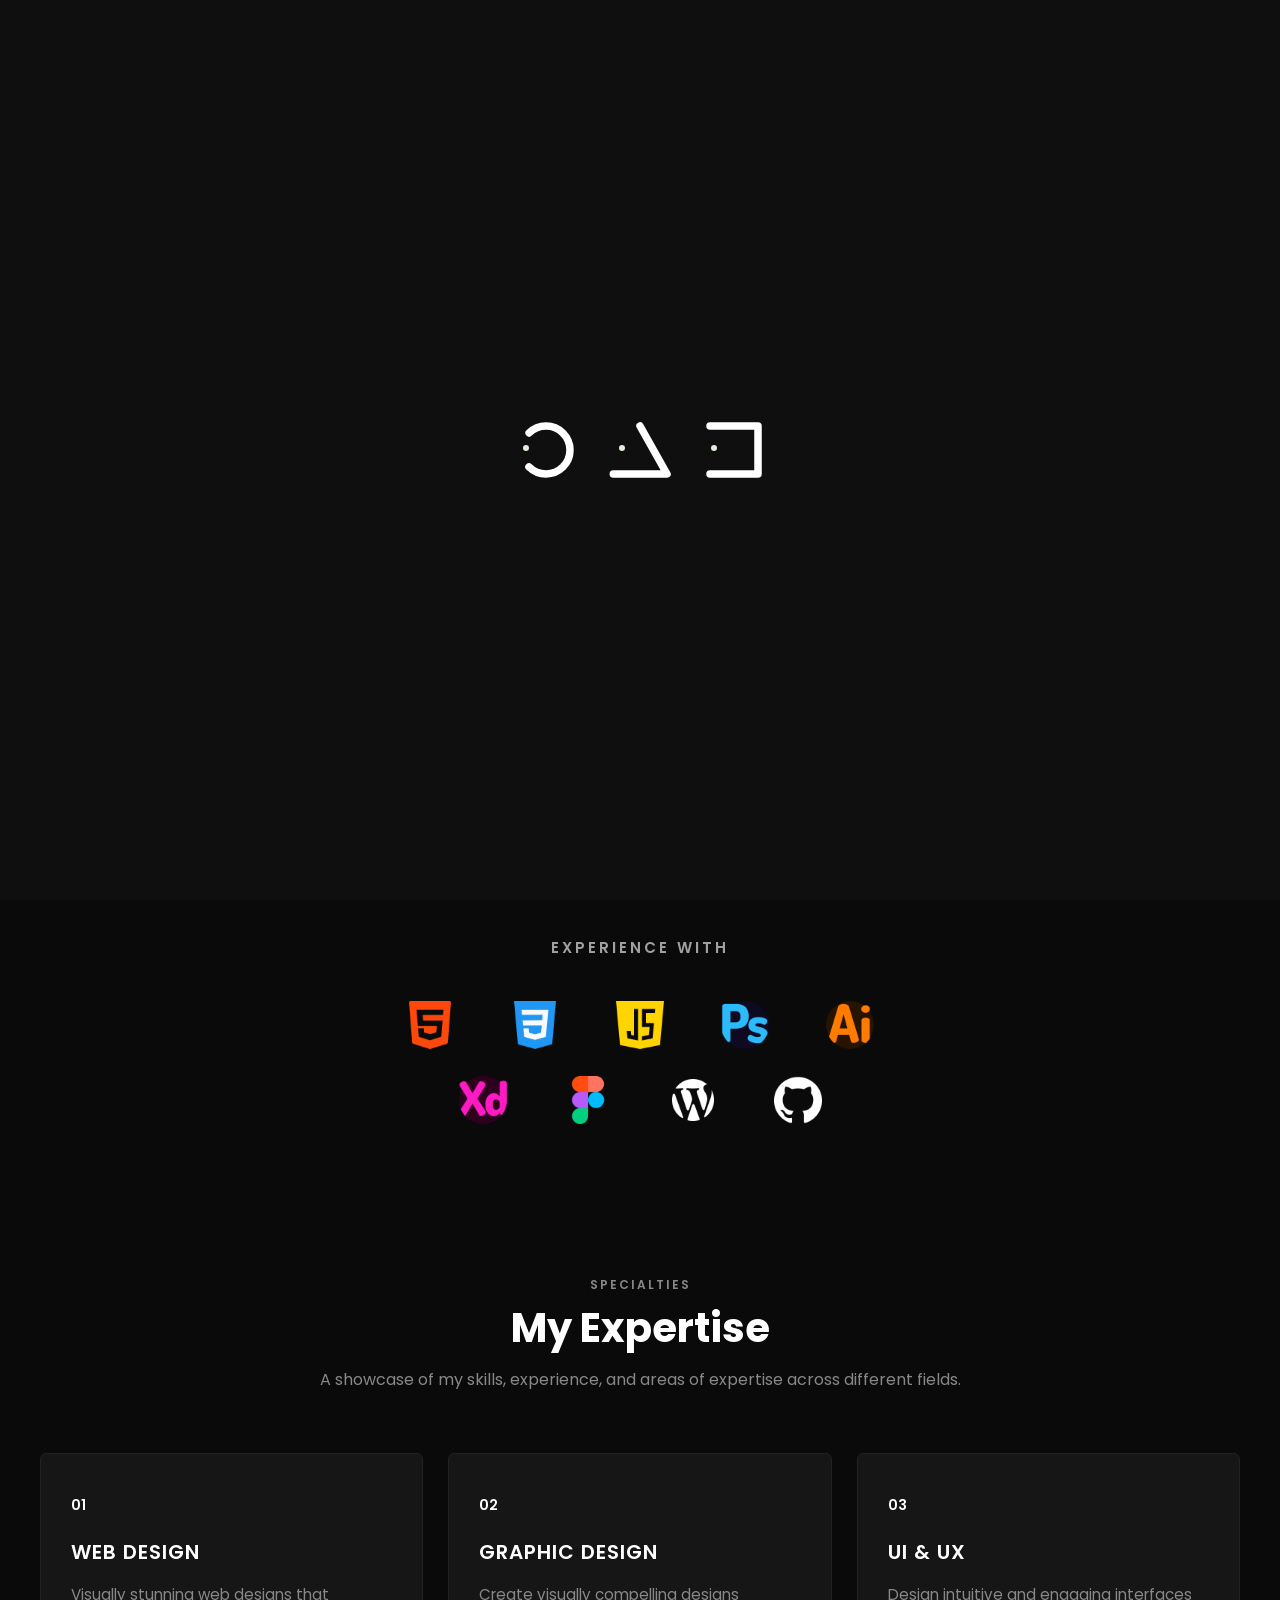
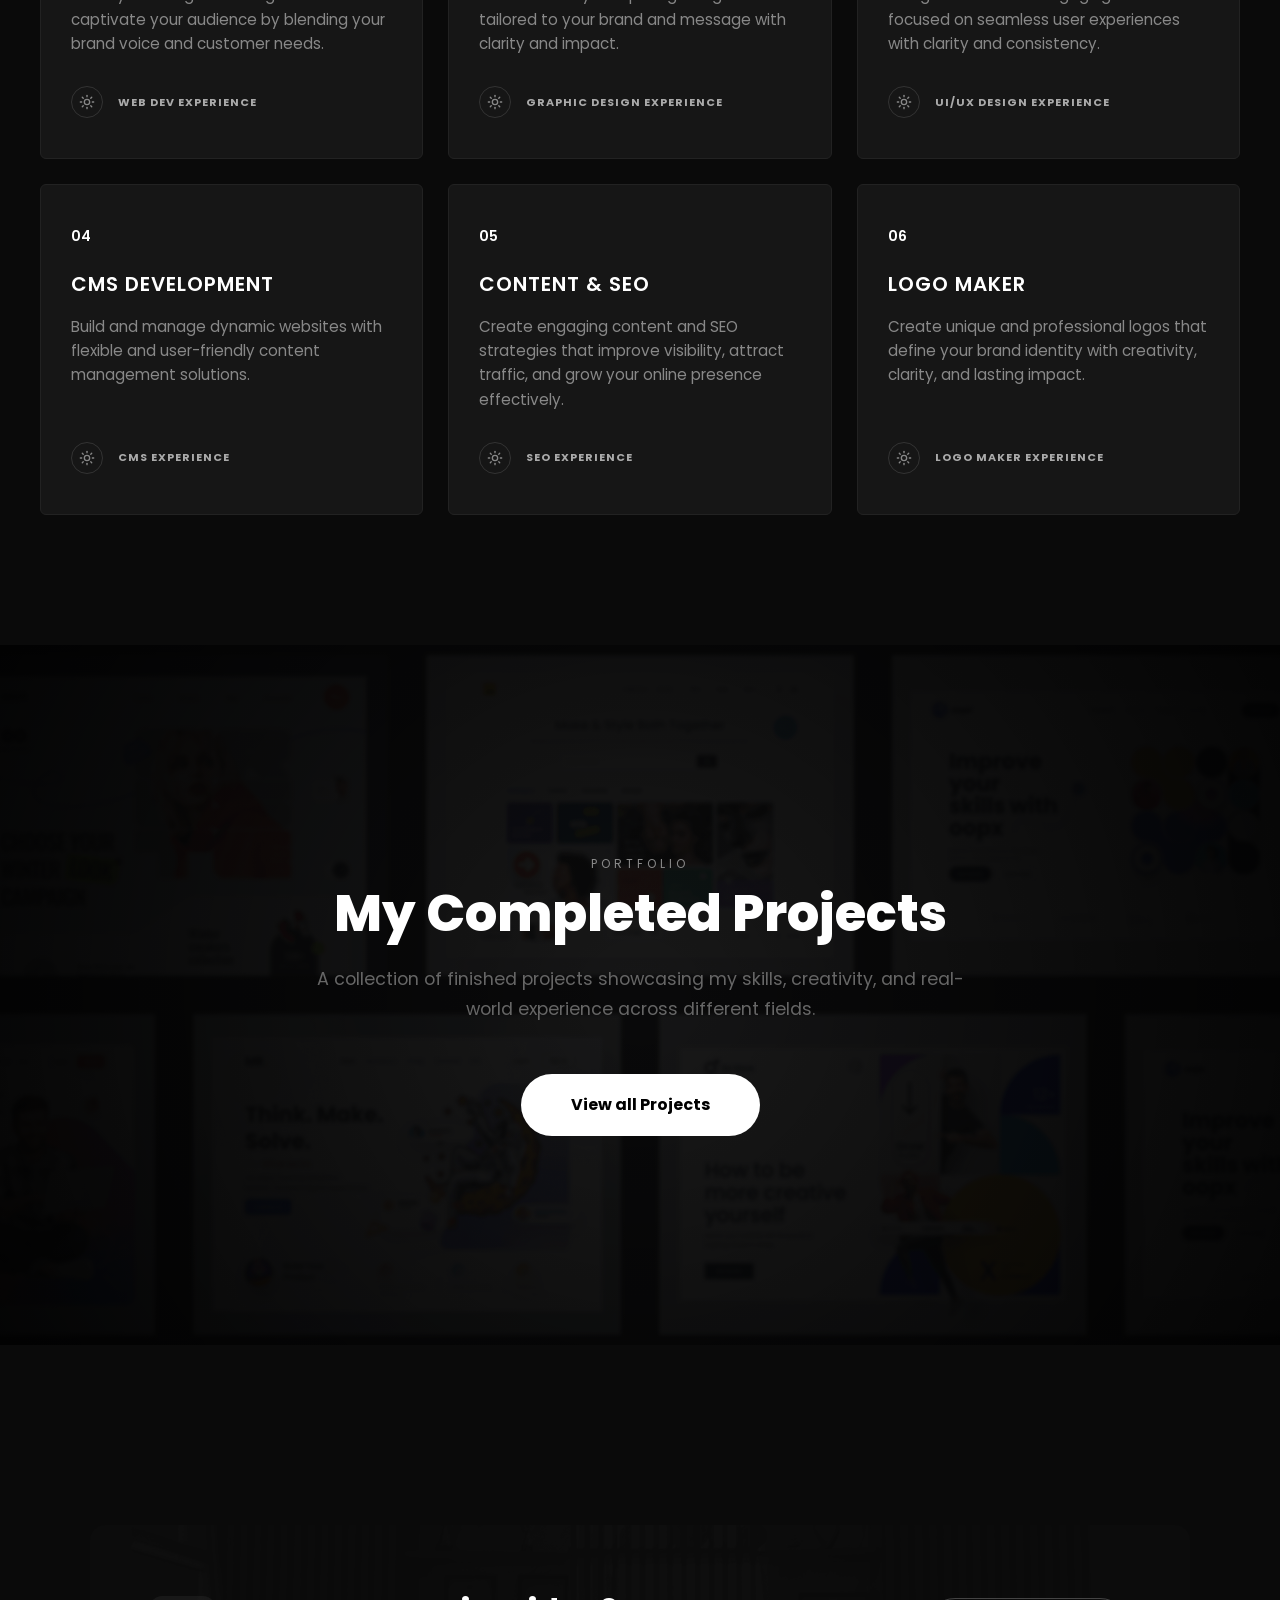
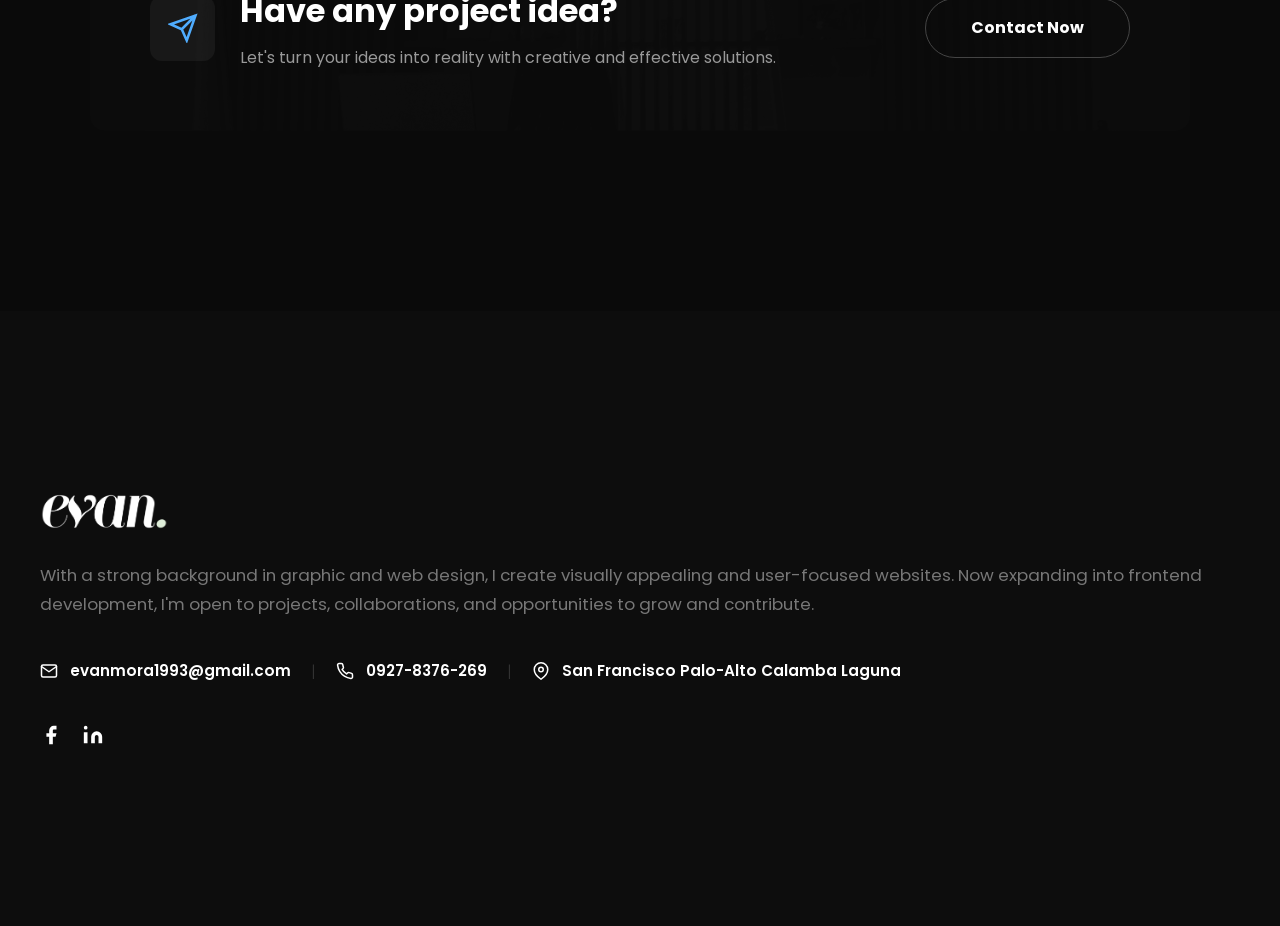
==== commit f94e38dc: "fix email and contact formspree link" ====
--- a/index.html
+++ b/index.html
@@ -103,7 +103,7 @@
 
             <div class="cta-buttons">
               <a href="contact.html" class="btn btn-primary">Get In Touch</a>
-              <a href="#" class="btn btn-secondary">Download CV</a>
+              <a href="images/resume-evandolf-mora.pdf" target="_blank" class="btn btn-secondary">Download CV</a>
             </div>
           </div>
 
@@ -496,8 +496,8 @@
               ></path>
               <polyline points="22,6 12,13 2,6"></polyline>
             </svg>
-            <a href="mailto:moraevandolf20@gmail.com"
-              >moraevandolf20@gmail.com</a
+            <a href="mailto:evanmora1993@gmail.com"
+              >evanmora1993@gmail.com</a
             >
           </div>
 
